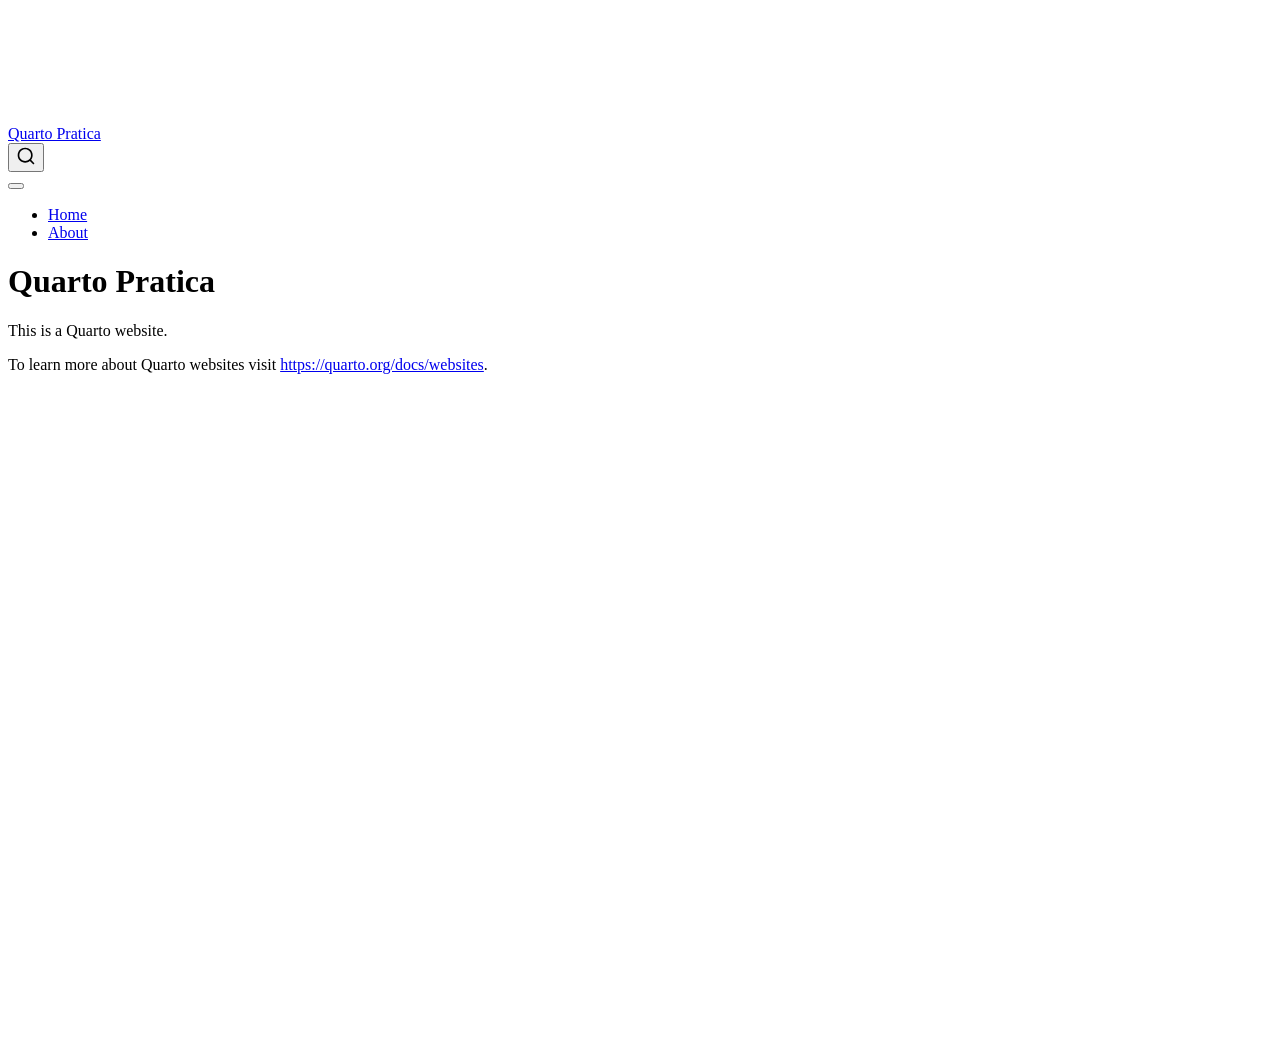
==== index.html @ ecd58fd7 "Built site for gh-pages" ====
<!DOCTYPE html>
<html xmlns="http://www.w3.org/1999/xhtml" lang="en" xml:lang="en"><head>

<meta charset="utf-8">
<meta name="generator" content="quarto-1.9.36">

<meta name="viewport" content="width=device-width, initial-scale=1.0, user-scalable=yes">


<title>Quarto Pratica</title>
<style>
/* Default styles provided by pandoc.
** See https://pandoc.org/MANUAL.html#variables-for-html for config info.
*/
code{white-space: pre-wrap;}
span.smallcaps{font-variant: small-caps;}
div.columns{display: flex; gap: min(4vw, 1.5em);}
div.column{flex: auto; overflow-x: auto;}
div.hanging-indent{margin-left: 1.5em; text-indent: -1.5em;}
ul.task-list{list-style: none;}
ul.task-list li input[type="checkbox"] {
  width: 0.8em;
  margin: 0 0.8em 0.2em -1em; /* quarto-specific, see https://github.com/quarto-dev/quarto-cli/issues/4556 */ 
  vertical-align: middle;
}
</style>


<script src="site_libs/quarto-nav/quarto-nav.js"></script>
<script src="site_libs/quarto-nav/headroom.min.js"></script>
<script src="site_libs/clipboard/clipboard.min.js"></script>
<script src="site_libs/quarto-search/autocomplete.umd.js"></script>
<script src="site_libs/quarto-search/fuse.min.js"></script>
<script src="site_libs/quarto-search/quarto-search.js"></script>
<meta name="quarto:offset" content="./">
<script src="site_libs/quarto-html/quarto.js" type="module"></script>
<script src="site_libs/quarto-html/tabsets/tabsets.js" type="module"></script>
<script src="site_libs/quarto-html/popper.min.js"></script>
<script src="site_libs/quarto-html/tippy.umd.min.js"></script>
<script src="site_libs/quarto-html/anchor.min.js"></script>
<link href="site_libs/quarto-html/tippy.css" rel="stylesheet">
<link href="site_libs/quarto-html/quarto-syntax-highlighting-845c23b38eaddc0f92fda52bfe77a8c8.css" rel="stylesheet" id="quarto-text-highlighting-styles">
<script src="site_libs/bootstrap/bootstrap.min.js"></script>
<link href="site_libs/bootstrap/bootstrap-icons.css" rel="stylesheet">
<link href="site_libs/bootstrap/bootstrap-a0f9fd0d421825b736dc1bbcbcba2219.min.css" rel="stylesheet" append-hash="true" id="quarto-bootstrap" data-mode="light">
<script id="quarto-search-options" type="application/json">{
  "location": "navbar",
  "copy-button": false,
  "collapse-after": 3,
  "panel-placement": "end",
  "type": "overlay",
  "limit": 50,
  "keyboard-shortcut": [
    "f",
    "/",
    "s"
  ],
  "show-item-context": false,
  "language": {
    "search-no-results-text": "No results",
    "search-matching-documents-text": "matching documents",
    "search-copy-link-title": "Copy link to search",
    "search-hide-matches-text": "Hide additional matches",
    "search-more-match-text": "more match in this document",
    "search-more-matches-text": "more matches in this document",
    "search-clear-button-title": "Clear",
    "search-text-placeholder": "",
    "search-detached-cancel-button-title": "Cancel",
    "search-submit-button-title": "Submit",
    "search-label": "Search"
  }
}</script>


<link rel="stylesheet" href="styles.css">
</head>

<body class="nav-fixed quarto-light">

<div id="quarto-search-results"></div>
  <header id="quarto-header" class="headroom fixed-top">
    <nav class="navbar navbar-expand-lg " data-bs-theme="dark">
      <div class="navbar-container container-fluid">
      <div class="navbar-brand-container mx-auto">
    <a class="navbar-brand" href="./index.html">
    <span class="navbar-title">Quarto Pratica</span>
    </a>
  </div>
            <div id="quarto-search" class="" title="Search"></div>
          <button class="navbar-toggler" type="button" data-bs-toggle="collapse" data-bs-target="#navbarCollapse" aria-controls="navbarCollapse" role="menu" aria-expanded="false" aria-label="Toggle navigation" onclick="if (window.quartoToggleHeadroom) { window.quartoToggleHeadroom(); }">
  <span class="navbar-toggler-icon"></span>
</button>
          <div class="collapse navbar-collapse" id="navbarCollapse">
            <ul class="navbar-nav navbar-nav-scroll me-auto">
  <li class="nav-item">
    <a class="nav-link active" href="./index.html" aria-current="page"> 
<span class="menu-text">Home</span></a>
  </li>  
  <li class="nav-item">
    <a class="nav-link" href="./about.html"> 
<span class="menu-text">About</span></a>
  </li>  
</ul>
          </div> <!-- /navcollapse -->
            <div class="quarto-navbar-tools">
</div>
      </div> <!-- /container-fluid -->
    </nav>
</header>
<!-- content -->
<div id="quarto-content" class="quarto-container page-columns page-rows-contents page-layout-article page-navbar">
<!-- sidebar -->
<!-- margin-sidebar -->
    <div id="quarto-margin-sidebar" class="sidebar margin-sidebar zindex-bottom">
        
    </div>
<!-- main -->
<main class="content" id="quarto-document-content">

<header id="title-block-header" class="quarto-title-block default">
<div class="quarto-title">
<h1 class="title">Quarto Pratica</h1>
</div>



<div class="quarto-title-meta">

    
  
    
  </div>
  


</header>


<p>This is a Quarto website.</p>
<p>To learn more about Quarto websites visit <a href="https://quarto.org/docs/websites" class="uri">https://quarto.org/docs/websites</a>.</p>



</main> <!-- /main -->
<script id="quarto-html-after-body" type="application/javascript">
  window.document.addEventListener("DOMContentLoaded", function (event) {
    const icon = "";
    const anchorJS = new window.AnchorJS();
    anchorJS.options = {
      placement: 'right',
      icon: icon
    };
    anchorJS.add('.anchored');
    const isCodeAnnotation = (el) => {
      for (const clz of el.classList) {
        if (clz.startsWith('code-annotation-')) {                     
          return true;
        }
      }
      return false;
    }
    const onCopySuccess = function(e) {
      // button target
      const button = e.trigger;
      // don't keep focus
      button.blur();
      // flash "checked"
      button.classList.add('code-copy-button-checked');
      var currentTitle = button.getAttribute("title");
      button.setAttribute("title", "Copied!");
      let tooltip;
      if (window.bootstrap) {
        button.setAttribute("data-bs-toggle", "tooltip");
        button.setAttribute("data-bs-placement", "left");
        button.setAttribute("data-bs-title", "Copied!");
        tooltip = new bootstrap.Tooltip(button, 
          { trigger: "manual", 
            customClass: "code-copy-button-tooltip",
            offset: [0, -8]});
        tooltip.show();    
      }
      setTimeout(function() {
        if (tooltip) {
          tooltip.hide();
          button.removeAttribute("data-bs-title");
          button.removeAttribute("data-bs-toggle");
          button.removeAttribute("data-bs-placement");
        }
        button.setAttribute("title", currentTitle);
        button.classList.remove('code-copy-button-checked');
      }, 1000);
      // clear code selection
      e.clearSelection();
    }
    const getTextToCopy = function(trigger) {
      const outerScaffold = trigger.parentElement.cloneNode(true);
      const codeEl = outerScaffold.querySelector('code');
      for (const childEl of codeEl.children) {
        if (isCodeAnnotation(childEl)) {
          childEl.remove();
        }
      }
      return codeEl.innerText;
    }
    const clipboard = new window.ClipboardJS('.code-copy-button:not([data-in-quarto-modal])', {
      text: getTextToCopy
    });
    clipboard.on('success', onCopySuccess);
    if (window.document.getElementById('quarto-embedded-source-code-modal')) {
      const clipboardModal = new window.ClipboardJS('.code-copy-button[data-in-quarto-modal]', {
        text: getTextToCopy,
        container: window.document.getElementById('quarto-embedded-source-code-modal')
      });
      clipboardModal.on('success', onCopySuccess);
    }
      var localhostRegex = new RegExp(/^(?:http|https):\/\/localhost\:?[0-9]*\//);
      var mailtoRegex = new RegExp(/^mailto:/);
        var filterRegex = new RegExp("https:\/\/sabioresearch\.github\.io\/quarto-practice\/");
      var isInternal = (href) => {
          return filterRegex.test(href) || localhostRegex.test(href) || mailtoRegex.test(href);
      }
      // Inspect non-navigation links and adorn them if external
     var links = window.document.querySelectorAll('a[href]:not(.nav-link):not(.navbar-brand):not(.toc-action):not(.sidebar-link):not(.sidebar-item-toggle):not(.pagination-link):not(.no-external):not([aria-hidden]):not(.dropdown-item):not(.quarto-navigation-tool):not(.about-link)');
      for (var i=0; i<links.length; i++) {
        const link = links[i];
        if (!isInternal(link.href)) {
          // undo the damage that might have been done by quarto-nav.js in the case of
          // links that we want to consider external
          if (link.dataset.originalHref !== undefined) {
            link.href = link.dataset.originalHref;
          }
        }
      }
    function tippyHover(el, contentFn, onTriggerFn, onUntriggerFn) {
      const config = {
        allowHTML: true,
        maxWidth: 500,
        delay: 100,
        arrow: false,
        appendTo: function(el) {
            return el.parentElement;
        },
        interactive: true,
        interactiveBorder: 10,
        theme: 'quarto',
        placement: 'bottom-start',
      };
      if (contentFn) {
        config.content = contentFn;
      }
      if (onTriggerFn) {
        config.onTrigger = onTriggerFn;
      }
      if (onUntriggerFn) {
        config.onUntrigger = onUntriggerFn;
      }
      window.tippy(el, config); 
    }
    const noterefs = window.document.querySelectorAll('a[role="doc-noteref"]');
    for (var i=0; i<noterefs.length; i++) {
      const ref = noterefs[i];
      tippyHover(ref, function() {
        // use id or data attribute instead here
        let href = ref.getAttribute('data-footnote-href') || ref.getAttribute('href');
        try { href = new URL(href).hash; } catch {}
        const id = href.replace(/^#\/?/, "");
        const note = window.document.getElementById(id);
        if (note) {
          return note.innerHTML;
        } else {
          return "";
        }
      });
    }
    const xrefs = window.document.querySelectorAll('a.quarto-xref');
    const processXRef = (id, note) => {
      // Strip column container classes
      const stripColumnClz = (el) => {
        el.classList.remove("page-full", "page-columns");
        if (el.children) {
          for (const child of el.children) {
            stripColumnClz(child);
          }
        }
      }
      stripColumnClz(note)
      if (id === null || id.startsWith('sec-')) {
        // Special case sections, only their first couple elements
        const container = document.createElement("div");
        if (note.children && note.children.length > 2) {
          container.appendChild(note.children[0].cloneNode(true));
          for (let i = 1; i < note.children.length; i++) {
            const child = note.children[i];
            if (child.tagName === "P" && child.innerText === "") {
              continue;
            } else {
              container.appendChild(child.cloneNode(true));
              break;
            }
          }
          if (window.Quarto?.typesetMath) {
            window.Quarto.typesetMath(container);
          }
          return container.innerHTML
        } else {
          if (window.Quarto?.typesetMath) {
            window.Quarto.typesetMath(note);
          }
          return note.innerHTML;
        }
      } else {
        // Remove any anchor links if they are present
        const anchorLink = note.querySelector('a.anchorjs-link');
        if (anchorLink) {
          anchorLink.remove();
        }
        if (window.Quarto?.typesetMath) {
          window.Quarto.typesetMath(note);
        }
        if (note.classList.contains("callout")) {
          return note.outerHTML;
        } else {
          return note.innerHTML;
        }
      }
    }
    for (var i=0; i<xrefs.length; i++) {
      const xref = xrefs[i];
      tippyHover(xref, undefined, function(instance) {
        instance.disable();
        let url = xref.getAttribute('href');
        let hash = undefined; 
        if (url.startsWith('#')) {
          hash = url;
        } else {
          try { hash = new URL(url).hash; } catch {}
        }
        if (hash) {
          const id = hash.replace(/^#\/?/, "");
          const note = window.document.getElementById(id);
          if (note !== null) {
            try {
              const html = processXRef(id, note.cloneNode(true));
              instance.setContent(html);
            } finally {
              instance.enable();
              instance.show();
            }
          } else {
            // See if we can fetch this
            fetch(url.split('#')[0])
            .then(res => res.text())
            .then(html => {
              const parser = new DOMParser();
              const htmlDoc = parser.parseFromString(html, "text/html");
              const note = htmlDoc.getElementById(id);
              if (note !== null) {
                const html = processXRef(id, note);
                instance.setContent(html);
              } 
            }).finally(() => {
              instance.enable();
              instance.show();
            });
          }
        } else {
          // See if we can fetch a full url (with no hash to target)
          // This is a special case and we should probably do some content thinning / targeting
          fetch(url)
          .then(res => res.text())
          .then(html => {
            const parser = new DOMParser();
            const htmlDoc = parser.parseFromString(html, "text/html");
            const note = htmlDoc.querySelector('main.content');
            if (note !== null) {
              // This should only happen for chapter cross references
              // (since there is no id in the URL)
              // remove the first header
              if (note.children.length > 0 && note.children[0].tagName === "HEADER") {
                note.children[0].remove();
              }
              const html = processXRef(null, note);
              instance.setContent(html);
            } 
          }).finally(() => {
            instance.enable();
            instance.show();
          });
        }
      }, function(instance) {
      });
    }
        let selectedAnnoteEl;
        const selectorForAnnotation = ( cell, annotation) => {
          let cellAttr = 'data-code-cell="' + cell + '"';
          let lineAttr = 'data-code-annotation="' +  annotation + '"';
          const selector = 'span[' + cellAttr + '][' + lineAttr + ']';
          return selector;
        }
        const selectCodeLines = (annoteEl) => {
          const doc = window.document;
          const targetCell = annoteEl.getAttribute("data-target-cell");
          const targetAnnotation = annoteEl.getAttribute("data-target-annotation");
          const annoteSpan = window.document.querySelector(selectorForAnnotation(targetCell, targetAnnotation));
          const lines = annoteSpan.getAttribute("data-code-lines").split(",");
          const lineIds = lines.map((line) => {
            return targetCell + "-" + line;
          })
          let top = null;
          let height = null;
          let parent = null;
          if (lineIds.length > 0) {
              //compute the position of the single el (top and bottom and make a div)
              const el = window.document.getElementById(lineIds[0]);
              top = el.offsetTop;
              height = el.offsetHeight;
              parent = el.parentElement.parentElement;
            if (lineIds.length > 1) {
              const lastEl = window.document.getElementById(lineIds[lineIds.length - 1]);
              const bottom = lastEl.offsetTop + lastEl.offsetHeight;
              height = bottom - top;
            }
            if (top !== null && height !== null && parent !== null) {
              // cook up a div (if necessary) and position it 
              let div = window.document.getElementById("code-annotation-line-highlight");
              if (div === null) {
                div = window.document.createElement("div");
                div.setAttribute("id", "code-annotation-line-highlight");
                div.style.position = 'absolute';
                parent.appendChild(div);
              }
              div.style.top = top - 2 + "px";
              div.style.height = height + 4 + "px";
              div.style.left = 0;
              let gutterDiv = window.document.getElementById("code-annotation-line-highlight-gutter");
              if (gutterDiv === null) {
                gutterDiv = window.document.createElement("div");
                gutterDiv.setAttribute("id", "code-annotation-line-highlight-gutter");
                gutterDiv.style.position = 'absolute';
                const codeCell = window.document.getElementById(targetCell);
                const gutter = codeCell.querySelector('.code-annotation-gutter');
                gutter.appendChild(gutterDiv);
              }
              gutterDiv.style.top = top - 2 + "px";
              gutterDiv.style.height = height + 4 + "px";
            }
            selectedAnnoteEl = annoteEl;
          }
        };
        const unselectCodeLines = () => {
          const elementsIds = ["code-annotation-line-highlight", "code-annotation-line-highlight-gutter"];
          elementsIds.forEach((elId) => {
            const div = window.document.getElementById(elId);
            if (div) {
              div.remove();
            }
          });
          selectedAnnoteEl = undefined;
        };
          // Handle positioning of the toggle
      window.addEventListener(
        "resize",
        throttle(() => {
          elRect = undefined;
          if (selectedAnnoteEl) {
            selectCodeLines(selectedAnnoteEl);
          }
        }, 10)
      );
      function throttle(fn, ms) {
      let throttle = false;
      let timer;
        return (...args) => {
          if(!throttle) { // first call gets through
              fn.apply(this, args);
              throttle = true;
          } else { // all the others get throttled
              if(timer) clearTimeout(timer); // cancel #2
              timer = setTimeout(() => {
                fn.apply(this, args);
                timer = throttle = false;
              }, ms);
          }
        };
      }
        // Attach click handler to the DT
        const annoteDls = window.document.querySelectorAll('dt[data-target-cell]');
        for (const annoteDlNode of annoteDls) {
          annoteDlNode.addEventListener('click', (event) => {
            const clickedEl = event.target;
            if (clickedEl !== selectedAnnoteEl) {
              unselectCodeLines();
              const activeEl = window.document.querySelector('dt[data-target-cell].code-annotation-active');
              if (activeEl) {
                activeEl.classList.remove('code-annotation-active');
              }
              selectCodeLines(clickedEl);
              clickedEl.classList.add('code-annotation-active');
            } else {
              // Unselect the line
              unselectCodeLines();
              clickedEl.classList.remove('code-annotation-active');
            }
          });
        }
    const findCites = (el) => {
      const parentEl = el.parentElement;
      if (parentEl) {
        const cites = parentEl.dataset.cites;
        if (cites) {
          return {
            el,
            cites: cites.split(' ')
          };
        } else {
          return findCites(el.parentElement)
        }
      } else {
        return undefined;
      }
    };
    var bibliorefs = window.document.querySelectorAll('a[role="doc-biblioref"]');
    for (var i=0; i<bibliorefs.length; i++) {
      const ref = bibliorefs[i];
      const citeInfo = findCites(ref);
      if (citeInfo) {
        tippyHover(citeInfo.el, function() {
          var popup = window.document.createElement('div');
          citeInfo.cites.forEach(function(cite) {
            var citeDiv = window.document.createElement('div');
            citeDiv.classList.add('hanging-indent');
            citeDiv.classList.add('csl-entry');
            var biblioDiv = window.document.getElementById('ref-' + cite);
            if (biblioDiv) {
              citeDiv.innerHTML = biblioDiv.innerHTML;
            }
            popup.appendChild(citeDiv);
          });
          return popup.innerHTML;
        });
      }
    }
  });
  </script>
</div> <!-- /content -->




</body></html>
---- site_libs/quarto-html/tippy.css ----
.tippy-box[data-animation=fade][data-state=hidden]{opacity:0}[data-tippy-root]{max-width:calc(100vw - 10px)}.tippy-box{position:relative;background-color:#333;color:#fff;border-radius:4px;font-size:14px;line-height:1.4;white-space:normal;outline:0;transition-property:transform,visibility,opacity}.tippy-box[data-placement^=top]>.tippy-arrow{bottom:0}.tippy-box[data-placement^=top]>.tippy-arrow:before{bottom:-7px;left:0;border-width:8px 8px 0;border-top-color:initial;transform-origin:center top}.tippy-box[data-placement^=bottom]>.tippy-arrow{top:0}.tippy-box[data-placement^=bottom]>.tippy-arrow:before{top:-7px;left:0;border-width:0 8px 8px;border-bottom-color:initial;transform-origin:center bottom}.tippy-box[data-placement^=left]>.tippy-arrow{right:0}.tippy-box[data-placement^=left]>.tippy-arrow:before{border-width:8px 0 8px 8px;border-left-color:initial;right:-7px;transform-origin:center left}.tippy-box[data-placement^=right]>.tippy-arrow{left:0}.tippy-box[data-placement^=right]>.tippy-arrow:before{left:-7px;border-width:8px 8px 8px 0;border-right-color:initial;transform-origin:center right}.tippy-box[data-inertia][data-state=visible]{transition-timing-function:cubic-bezier(.54,1.5,.38,1.11)}.tippy-arrow{width:16px;height:16px;color:#333}.tippy-arrow:before{content:"";position:absolute;border-color:transparent;border-style:solid}.tippy-content{position:relative;padding:5px 9px;z-index:1}
---- styles.css ----
/* css styles */
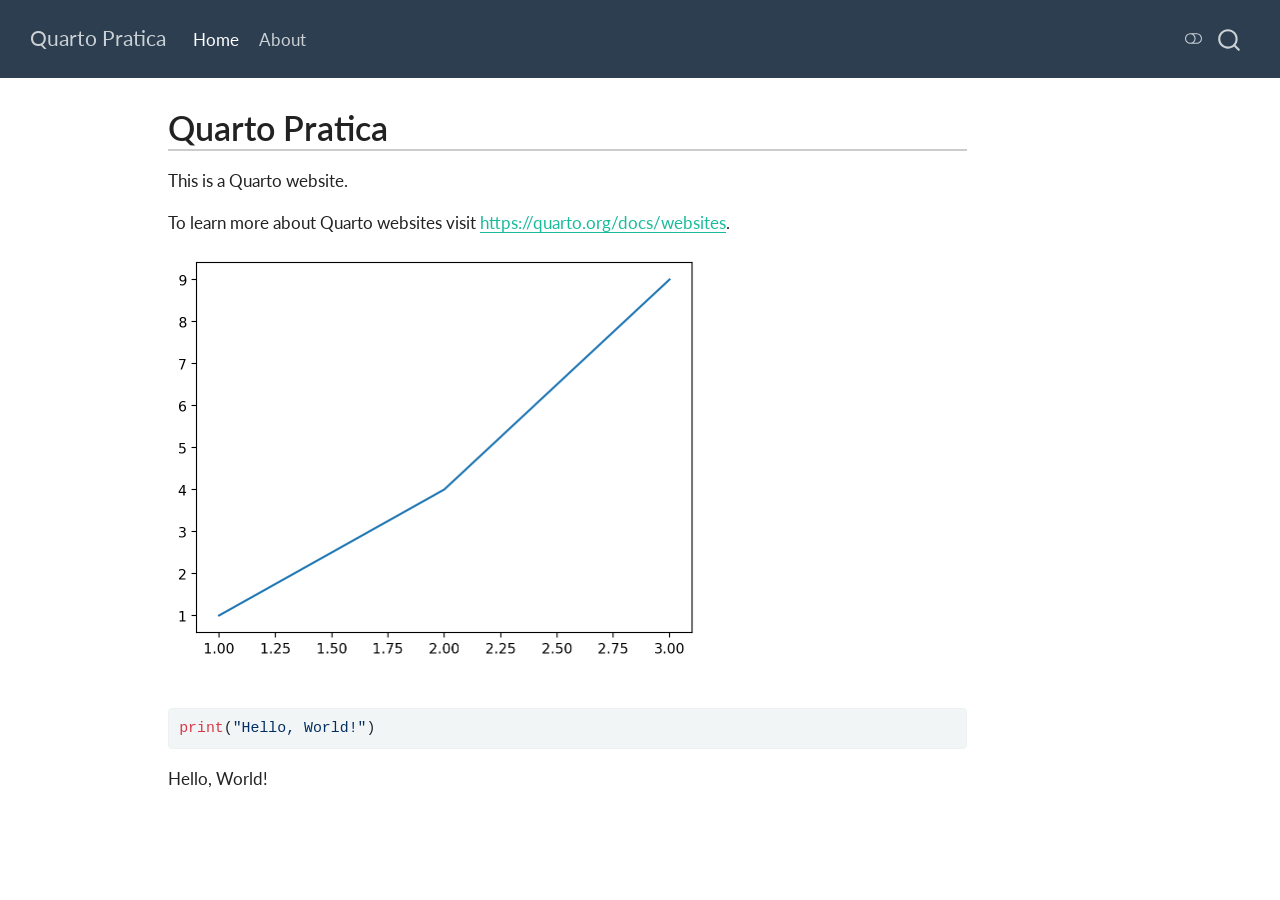
==== commit bc2c4710: "Built site for gh-pages" ====
--- a/index.html
+++ b/index.html
@@ -23,6 +23,41 @@
   margin: 0 0.8em 0.2em -1em; /* quarto-specific, see https://github.com/quarto-dev/quarto-cli/issues/4556 */ 
   vertical-align: middle;
 }
+/* CSS for syntax highlighting */
+html { -webkit-text-size-adjust: 100%; }
+pre > code.sourceCode { white-space: pre; position: relative; }
+pre > code.sourceCode > span { display: inline-block; line-height: 1.25; }
+pre > code.sourceCode > span:empty { height: 1.2em; }
+.sourceCode { overflow: visible; }
+code.sourceCode > span { color: inherit; text-decoration: inherit; }
+div.sourceCode { margin: 1em 0; }
+pre.sourceCode { margin: 0; }
+@media screen {
+div.sourceCode { overflow: auto; }
+}
+@media print {
+pre > code.sourceCode { white-space: pre-wrap; }
+pre > code.sourceCode > span { text-indent: -5em; padding-left: 5em; }
+}
+pre.numberSource code
+  { counter-reset: source-line 0; }
+pre.numberSource code > span
+  { position: relative; left: -4em; counter-increment: source-line; }
+pre.numberSource code > span > a:first-child::before
+  { content: counter(source-line);
+    position: relative; left: -1em; text-align: right; vertical-align: baseline;
+    border: none; display: inline-block;
+    -webkit-touch-callout: none; -webkit-user-select: none;
+    -khtml-user-select: none; -moz-user-select: none;
+    -ms-user-select: none; user-select: none;
+    padding: 0 4px; width: 4em;
+  }
+pre.numberSource { margin-left: 3em;  padding-left: 4px; }
+div.sourceCode
+  {   }
+@media screen {
+pre > code.sourceCode > span > a:first-child::before { text-decoration: underline; }
+}
 </style>
 
 
@@ -39,10 +74,14 @@
 <script src="site_libs/quarto-html/tippy.umd.min.js"></script>
 <script src="site_libs/quarto-html/anchor.min.js"></script>
 <link href="site_libs/quarto-html/tippy.css" rel="stylesheet">
-<link href="site_libs/quarto-html/quarto-syntax-highlighting-845c23b38eaddc0f92fda52bfe77a8c8.css" rel="stylesheet" id="quarto-text-highlighting-styles">
+<link href="site_libs/quarto-html/quarto-syntax-highlighting-a06763021a52c43c40a351ac8b799b8f.css" rel="stylesheet" class="quarto-color-scheme" id="quarto-text-highlighting-styles">
+<link href="site_libs/quarto-html/quarto-syntax-highlighting-dark-dbc92dda8186f57fa2e333fbb71d6a9d.css" rel="stylesheet" class="quarto-color-scheme quarto-color-alternate" id="quarto-text-highlighting-styles">
+<link href="site_libs/quarto-html/quarto-syntax-highlighting-a06763021a52c43c40a351ac8b799b8f.css" rel="stylesheet" class="quarto-color-scheme-extra" id="quarto-text-highlighting-styles">
 <script src="site_libs/bootstrap/bootstrap.min.js"></script>
 <link href="site_libs/bootstrap/bootstrap-icons.css" rel="stylesheet">
-<link href="site_libs/bootstrap/bootstrap-a0f9fd0d421825b736dc1bbcbcba2219.min.css" rel="stylesheet" append-hash="true" id="quarto-bootstrap" data-mode="light">
+<link href="site_libs/bootstrap/bootstrap-96e6413c6f380eb4ddf37fa1148b1d9d.min.css" rel="stylesheet" append-hash="true" class="quarto-color-scheme" id="quarto-bootstrap" data-mode="light">
+<link href="site_libs/bootstrap/bootstrap-dark-70538f99f09fa73841cba4787c4ebc17.min.css" rel="stylesheet" append-hash="true" class="quarto-color-scheme quarto-color-alternate" id="quarto-bootstrap" data-mode="dark">
+<link href="site_libs/bootstrap/bootstrap-96e6413c6f380eb4ddf37fa1148b1d9d.min.css" rel="stylesheet" append-hash="true" class="quarto-color-scheme-extra" id="quarto-bootstrap" data-mode="light">
 <script id="quarto-search-options" type="application/json">{
   "location": "navbar",
   "copy-button": false,
@@ -75,7 +114,169 @@
 <link rel="stylesheet" href="styles.css">
 </head>
 
-<body class="nav-fixed quarto-light">
+<body class="nav-fixed quarto-light"><script id="quarto-html-before-body" type="application/javascript">
+    const toggleBodyColorMode = (bsSheetEl) => {
+      const mode = bsSheetEl.getAttribute("data-mode");
+      const bodyEl = window.document.querySelector("body");
+      if (mode === "dark") {
+        bodyEl.classList.add("quarto-dark");
+        bodyEl.classList.remove("quarto-light");
+      } else {
+        bodyEl.classList.add("quarto-light");
+        bodyEl.classList.remove("quarto-dark");
+      }
+    }
+    const toggleBodyColorPrimary = () => {
+      const bsSheetEl = window.document.querySelector("link#quarto-bootstrap:not([rel=disabled-stylesheet])");
+      if (bsSheetEl) {
+        toggleBodyColorMode(bsSheetEl);
+      }
+    }
+    const setColorSchemeToggle = (alternate) => {
+      const toggles = window.document.querySelectorAll('.quarto-color-scheme-toggle');
+      for (let i=0; i < toggles.length; i++) {
+        const toggle = toggles[i];
+        if (toggle) {
+          if (alternate) {
+            toggle.classList.add("alternate");
+          } else {
+            toggle.classList.remove("alternate");
+          }
+        }
+      }
+    };
+    const toggleColorMode = (alternate) => {
+      // Switch the stylesheets
+      const primaryStylesheets = window.document.querySelectorAll('link.quarto-color-scheme:not(.quarto-color-alternate)');
+      const alternateStylesheets = window.document.querySelectorAll('link.quarto-color-scheme.quarto-color-alternate');
+      manageTransitions('#quarto-margin-sidebar .nav-link', false);
+      if (alternate) {
+        // note: dark is layered on light, we don't disable primary!
+        enableStylesheet(alternateStylesheets);
+        for (const sheetNode of alternateStylesheets) {
+          if (sheetNode.id === "quarto-bootstrap") {
+            toggleBodyColorMode(sheetNode);
+          }
+        }
+      } else {
+        disableStylesheet(alternateStylesheets);
+        enableStylesheet(primaryStylesheets)
+        toggleBodyColorPrimary();
+      }
+      manageTransitions('#quarto-margin-sidebar .nav-link', true);
+      // Switch the toggles
+      setColorSchemeToggle(alternate)
+      // Hack to workaround the fact that safari doesn't
+      // properly recolor the scrollbar when toggling (#1455)
+      if (navigator.userAgent.indexOf('Safari') > 0 && navigator.userAgent.indexOf('Chrome') == -1) {
+        manageTransitions("body", false);
+        window.scrollTo(0, 1);
+        setTimeout(() => {
+          window.scrollTo(0, 0);
+          manageTransitions("body", true);
+        }, 40);
+      }
+    }
+    const disableStylesheet = (stylesheets) => {
+      for (let i=0; i < stylesheets.length; i++) {
+        const stylesheet = stylesheets[i];
+        stylesheet.rel = 'disabled-stylesheet';
+      }
+    }
+    const enableStylesheet = (stylesheets) => {
+      for (let i=0; i < stylesheets.length; i++) {
+        const stylesheet = stylesheets[i];
+        if(stylesheet.rel !== 'stylesheet') { // for Chrome, which will still FOUC without this check
+          stylesheet.rel = 'stylesheet';
+        }
+      }
+    }
+    const manageTransitions = (selector, allowTransitions) => {
+      const els = window.document.querySelectorAll(selector);
+      for (let i=0; i < els.length; i++) {
+        const el = els[i];
+        if (allowTransitions) {
+          el.classList.remove('notransition');
+        } else {
+          el.classList.add('notransition');
+        }
+      }
+    }
+    const isFileUrl = () => {
+      return window.location.protocol === 'file:';
+    }
+    const hasAlternateSentinel = () => {
+      let styleSentinel = getColorSchemeSentinel();
+      if (styleSentinel !== null) {
+        return styleSentinel === "alternate";
+      } else {
+        return false;
+      }
+    }
+    const setStyleSentinel = (alternate) => {
+      const value = alternate ? "alternate" : "default";
+      if (!isFileUrl()) {
+        window.localStorage.setItem("quarto-color-scheme", value);
+      } else {
+        localAlternateSentinel = value;
+      }
+    }
+    const getColorSchemeSentinel = () => {
+      if (!isFileUrl()) {
+        const storageValue = window.localStorage.getItem("quarto-color-scheme");
+        return storageValue != null ? storageValue : localAlternateSentinel;
+      } else {
+        return localAlternateSentinel;
+      }
+    }
+    const toggleGiscusIfUsed = (isAlternate, darkModeDefault) => {
+      const baseTheme = document.querySelector('#giscus-base-theme')?.value ?? 'light';
+      const alternateTheme = document.querySelector('#giscus-alt-theme')?.value ?? 'dark';
+      let newTheme = '';
+      if(authorPrefersDark) {
+        newTheme = isAlternate ? baseTheme : alternateTheme;
+      } else {
+        newTheme = isAlternate ? alternateTheme : baseTheme;
+      }
+      const changeGiscusTheme = () => {
+        // From: https://github.com/giscus/giscus/issues/336
+        const sendMessage = (message) => {
+          const iframe = document.querySelector('iframe.giscus-frame');
+          if (!iframe) return;
+          iframe.contentWindow.postMessage({ giscus: message }, 'https://giscus.app');
+        }
+        sendMessage({
+          setConfig: {
+            theme: newTheme
+          }
+        });
+      }
+      const isGiscussLoaded = window.document.querySelector('iframe.giscus-frame') !== null;
+      if (isGiscussLoaded) {
+        changeGiscusTheme();
+      }
+    };
+    const authorPrefersDark = false;
+    const darkModeDefault = authorPrefersDark;
+      document.querySelector('link#quarto-text-highlighting-styles.quarto-color-scheme-extra').rel = 'disabled-stylesheet';
+      document.querySelector('link#quarto-bootstrap.quarto-color-scheme-extra').rel = 'disabled-stylesheet';
+    let localAlternateSentinel = darkModeDefault ? 'alternate' : 'default';
+    // Dark / light mode switch
+    window.quartoToggleColorScheme = () => {
+      // Read the current dark / light value
+      let toAlternate = !hasAlternateSentinel();
+      toggleColorMode(toAlternate);
+      setStyleSentinel(toAlternate);
+      toggleGiscusIfUsed(toAlternate, darkModeDefault);
+      window.dispatchEvent(new Event('resize'));
+    };
+    // Switch to dark mode if need be
+    if (hasAlternateSentinel()) {
+      toggleColorMode(true);
+    } else {
+      toggleColorMode(false);
+    }
+  </script>
 
 <div id="quarto-search-results"></div>
   <header id="quarto-header" class="headroom fixed-top">
@@ -103,6 +304,7 @@
 </ul>
           </div> <!-- /navcollapse -->
             <div class="quarto-navbar-tools">
+  <a href="" class="quarto-color-scheme-toggle quarto-navigation-tool  px-1" onclick="window.quartoToggleColorScheme(); return false;" title="Toggle dark mode"><i class="bi"></i></a>
 </div>
       </div> <!-- /container-fluid -->
     </nav>
@@ -117,6 +319,7 @@
 <!-- main -->
 <main class="content" id="quarto-document-content">
 
+
 <header id="title-block-header" class="quarto-title-block default">
 <div class="quarto-title">
 <h1 class="title">Quarto Pratica</h1>
@@ -138,12 +341,53 @@
 
 <p>This is a Quarto website.</p>
 <p>To learn more about Quarto websites visit <a href="https://quarto.org/docs/websites" class="uri">https://quarto.org/docs/websites</a>.</p>
+<div class="light-plot">
+<div id="c2c00a1c" class="cell" data-execution_count="2">
+<div class="cell-output cell-output-display">
+<div>
+<figure class="figure">
+<p><img src="index_files/figure-html/cell-3-output-1.png" width="534" height="413" class="figure-img"></p>
+</figure>
+</div>
+</div>
+</div>
+</div>
+<div class="dark-plot">
+<div id="444dd2dd" class="cell" data-execution_count="3">
+<div class="cell-output cell-output-display">
+<div>
+<figure class="figure">
+<p><img src="index_files/figure-html/cell-4-output-1.png" width="534" height="413" class="figure-img"></p>
+</figure>
+</div>
+</div>
+</div>
+</div>
+<div id="6d555bed" class="cell" data-execution_count="4">
+<div class="code-copy-outer-scaffold"><div class="sourceCode cell-code" id="cb1"><pre class="sourceCode python code-with-copy"><code class="sourceCode python"><span id="cb1-1"><a href="#cb1-1" aria-hidden="true" tabindex="-1"></a><span class="bu">print</span>(<span class="st">"Hello, World!"</span>)</span></code></pre></div><button title="Copy to Clipboard" class="code-copy-button"><i class="bi"></i></button></div>
+</div>
+<div class="cell-output">
+<p>Hello, World!</p>
+</div>
 
 
 
 </main> <!-- /main -->
 <script id="quarto-html-after-body" type="application/javascript">
   window.document.addEventListener("DOMContentLoaded", function (event) {
+    // Ensure there is a toggle, if there isn't float one in the top right
+    if (window.document.querySelector('.quarto-color-scheme-toggle') === null) {
+      const a = window.document.createElement('a');
+      a.classList.add('top-right');
+      a.classList.add('quarto-color-scheme-toggle');
+      a.href = "";
+      a.onclick = function() { try { window.quartoToggleColorScheme(); } catch {} return false; };
+      const i = window.document.createElement("i");
+      i.classList.add('bi');
+      a.appendChild(i);
+      window.document.body.appendChild(a);
+    }
+    setColorSchemeToggle(hasAlternateSentinel())
     const icon = "";
     const anchorJS = new window.AnchorJS();
     anchorJS.options = {
--- a/site_libs/quarto-html/quarto-syntax-highlighting-a06763021a52c43c40a351ac8b799b8f.css
+++ b/site_libs/quarto-html/quarto-syntax-highlighting-a06763021a52c43c40a351ac8b799b8f.css
@@ -0,0 +1,210 @@
+/* quarto syntax highlight colors */
+:root {
+  --quarto-hl-al-color: #ff5555;
+  --quarto-hl-an-color: #6a737d;
+  --quarto-hl-at-color: #d73a49;
+  --quarto-hl-bn-color: #005cc5;
+  --quarto-hl-bu-color: #d73a49;
+  --quarto-hl-ch-color: #032f62;
+  --quarto-hl-co-color: #6a737d;
+  --quarto-hl-cv-color: #6a737d;
+  --quarto-hl-cn-color: #005cc5;
+  --quarto-hl-cf-color: #d73a49;
+  --quarto-hl-dt-color: #d73a49;
+  --quarto-hl-dv-color: #005cc5;
+  --quarto-hl-do-color: #6a737d;
+  --quarto-hl-er-color: #ff5555;
+  --quarto-hl-ex-color: #d73a49;
+  --quarto-hl-fl-color: #005cc5;
+  --quarto-hl-fu-color: #6f42c1;
+  --quarto-hl-im-color: #032f62;
+  --quarto-hl-in-color: #6a737d;
+  --quarto-hl-kw-color: #d73a49;
+  --quarto-hl-op-color: #24292e;
+  --quarto-hl-pp-color: #d73a49;
+  --quarto-hl-re-color: #6a737d;
+  --quarto-hl-sc-color: #005cc5;
+  --quarto-hl-ss-color: #032f62;
+  --quarto-hl-st-color: #032f62;
+  --quarto-hl-va-color: #e36209;
+  --quarto-hl-vs-color: #032f62;
+  --quarto-hl-wa-color: #ff5555;
+}
+
+/* other quarto variables */
+:root {
+  --quarto-font-monospace: SFMono-Regular, Menlo, Monaco, Consolas, "Liberation Mono", "Courier New", monospace;
+}
+
+/* syntax highlight based on Pandoc's rules */
+pre > code.sourceCode > span {
+  color: #24292e;
+}
+
+code.sourceCode > span {
+  color: #24292e;
+}
+
+div.sourceCode,
+div.sourceCode pre.sourceCode {
+  color: #24292e;
+}
+
+/* Normal */
+code span {
+  color: #24292e;
+}
+
+/* Alert */
+code span.al {
+  font-weight: bold;
+  color: #ff5555;
+}
+
+/* Annotation */
+code span.an {
+  color: #6a737d;
+}
+
+/* Attribute */
+code span.at {
+  color: #d73a49;
+}
+
+/* BaseN */
+code span.bn {
+  color: #005cc5;
+}
+
+/* BuiltIn */
+code span.bu {
+  color: #d73a49;
+}
+
+/* ControlFlow */
+code span.cf {
+  color: #d73a49;
+}
+
+/* Char */
+code span.ch {
+  color: #032f62;
+}
+
+/* Constant */
+code span.cn {
+  color: #005cc5;
+}
+
+/* Comment */
+code span.co {
+  color: #6a737d;
+}
+
+/* CommentVar */
+code span.cv {
+  color: #6a737d;
+}
+
+/* Documentation */
+code span.do {
+  color: #6a737d;
+}
+
+/* DataType */
+code span.dt {
+  color: #d73a49;
+}
+
+/* DecVal */
+code span.dv {
+  color: #005cc5;
+}
+
+/* Error */
+code span.er {
+  color: #ff5555;
+  text-decoration: underline;
+}
+
+/* Extension */
+code span.ex {
+  font-weight: bold;
+  color: #d73a49;
+}
+
+/* Float */
+code span.fl {
+  color: #005cc5;
+}
+
+/* Function */
+code span.fu {
+  color: #6f42c1;
+}
+
+/* Import */
+code span.im {
+  color: #032f62;
+}
+
+/* Information */
+code span.in {
+  color: #6a737d;
+}
+
+/* Keyword */
+code span.kw {
+  color: #d73a49;
+}
+
+/* Operator */
+code span.op {
+  color: #24292e;
+}
+
+/* Preprocessor */
+code span.pp {
+  color: #d73a49;
+}
+
+/* RegionMarker */
+code span.re {
+  color: #6a737d;
+}
+
+/* SpecialChar */
+code span.sc {
+  color: #005cc5;
+}
+
+/* SpecialString */
+code span.ss {
+  color: #032f62;
+}
+
+/* String */
+code span.st {
+  color: #032f62;
+}
+
+/* Variable */
+code span.va {
+  color: #e36209;
+}
+
+/* VerbatimString */
+code span.vs {
+  color: #032f62;
+}
+
+/* Warning */
+code span.wa {
+  color: #ff5555;
+}
+
+.prevent-inlining {
+  content: "</";
+}
+
+/*# sourceMappingURL=46e398abf449b319388f84d8d856e60b.css.map */
--- a/site_libs/quarto-html/quarto-syntax-highlighting-dark-dbc92dda8186f57fa2e333fbb71d6a9d.css
+++ b/site_libs/quarto-html/quarto-syntax-highlighting-dark-dbc92dda8186f57fa2e333fbb71d6a9d.css
@@ -0,0 +1,210 @@
+/* quarto syntax highlight colors */
+:root {
+  --quarto-hl-al-color: #ff5555;
+  --quarto-hl-an-color: #6a737d;
+  --quarto-hl-at-color: #f97583;
+  --quarto-hl-bn-color: #79b8ff;
+  --quarto-hl-bu-color: #f97583;
+  --quarto-hl-ch-color: #9ecbff;
+  --quarto-hl-co-color: #6a737d;
+  --quarto-hl-cv-color: #6a737d;
+  --quarto-hl-cn-color: #79b8ff;
+  --quarto-hl-cf-color: #f97583;
+  --quarto-hl-dt-color: #f97583;
+  --quarto-hl-dv-color: #79b8ff;
+  --quarto-hl-do-color: #6a737d;
+  --quarto-hl-er-color: #ff5555;
+  --quarto-hl-ex-color: #f97583;
+  --quarto-hl-fl-color: #79b8ff;
+  --quarto-hl-fu-color: #b392f0;
+  --quarto-hl-im-color: #9ecbff;
+  --quarto-hl-in-color: #6a737d;
+  --quarto-hl-kw-color: #f97583;
+  --quarto-hl-op-color: #e1e4e8;
+  --quarto-hl-pp-color: #f97583;
+  --quarto-hl-re-color: #6a737d;
+  --quarto-hl-sc-color: #79b8ff;
+  --quarto-hl-ss-color: #9ecbff;
+  --quarto-hl-st-color: #9ecbff;
+  --quarto-hl-va-color: #ffab70;
+  --quarto-hl-vs-color: #9ecbff;
+  --quarto-hl-wa-color: #ff5555;
+}
+
+/* other quarto variables */
+:root {
+  --quarto-font-monospace: SFMono-Regular, Menlo, Monaco, Consolas, "Liberation Mono", "Courier New", monospace;
+}
+
+/* syntax highlight based on Pandoc's rules */
+pre > code.sourceCode > span {
+  color: #e1e4e8;
+}
+
+code.sourceCode > span {
+  color: #e1e4e8;
+}
+
+div.sourceCode,
+div.sourceCode pre.sourceCode {
+  color: #e1e4e8;
+}
+
+/* Normal */
+code span {
+  color: #e1e4e8;
+}
+
+/* Alert */
+code span.al {
+  font-weight: bold;
+  color: #ff5555;
+}
+
+/* Annotation */
+code span.an {
+  color: #6a737d;
+}
+
+/* Attribute */
+code span.at {
+  color: #f97583;
+}
+
+/* BaseN */
+code span.bn {
+  color: #79b8ff;
+}
+
+/* BuiltIn */
+code span.bu {
+  color: #f97583;
+}
+
+/* ControlFlow */
+code span.cf {
+  color: #f97583;
+}
+
+/* Char */
+code span.ch {
+  color: #9ecbff;
+}
+
+/* Constant */
+code span.cn {
+  color: #79b8ff;
+}
+
+/* Comment */
+code span.co {
+  color: #6a737d;
+}
+
+/* CommentVar */
+code span.cv {
+  color: #6a737d;
+}
+
+/* Documentation */
+code span.do {
+  color: #6a737d;
+}
+
+/* DataType */
+code span.dt {
+  color: #f97583;
+}
+
+/* DecVal */
+code span.dv {
+  color: #79b8ff;
+}
+
+/* Error */
+code span.er {
+  color: #ff5555;
+  text-decoration: underline;
+}
+
+/* Extension */
+code span.ex {
+  font-weight: bold;
+  color: #f97583;
+}
+
+/* Float */
+code span.fl {
+  color: #79b8ff;
+}
+
+/* Function */
+code span.fu {
+  color: #b392f0;
+}
+
+/* Import */
+code span.im {
+  color: #9ecbff;
+}
+
+/* Information */
+code span.in {
+  color: #6a737d;
+}
+
+/* Keyword */
+code span.kw {
+  color: #f97583;
+}
+
+/* Operator */
+code span.op {
+  color: #e1e4e8;
+}
+
+/* Preprocessor */
+code span.pp {
+  color: #f97583;
+}
+
+/* RegionMarker */
+code span.re {
+  color: #6a737d;
+}
+
+/* SpecialChar */
+code span.sc {
+  color: #79b8ff;
+}
+
+/* SpecialString */
+code span.ss {
+  color: #9ecbff;
+}
+
+/* String */
+code span.st {
+  color: #9ecbff;
+}
+
+/* Variable */
+code span.va {
+  color: #ffab70;
+}
+
+/* VerbatimString */
+code span.vs {
+  color: #9ecbff;
+}
+
+/* Warning */
+code span.wa {
+  color: #ff5555;
+}
+
+.prevent-inlining {
+  content: "</";
+}
+
+/*# sourceMappingURL=5b44f16740065ab3ac5bade16adfc271.css.map */
--- a/site_libs/quarto-html/quarto-syntax-highlighting-a06763021a52c43c40a351ac8b799b8f.css
+++ b/site_libs/quarto-html/quarto-syntax-highlighting-a06763021a52c43c40a351ac8b799b8f.css
@@ -0,0 +1,210 @@
+/* quarto syntax highlight colors */
+:root {
+  --quarto-hl-al-color: #ff5555;
+  --quarto-hl-an-color: #6a737d;
+  --quarto-hl-at-color: #d73a49;
+  --quarto-hl-bn-color: #005cc5;
+  --quarto-hl-bu-color: #d73a49;
+  --quarto-hl-ch-color: #032f62;
+  --quarto-hl-co-color: #6a737d;
+  --quarto-hl-cv-color: #6a737d;
+  --quarto-hl-cn-color: #005cc5;
+  --quarto-hl-cf-color: #d73a49;
+  --quarto-hl-dt-color: #d73a49;
+  --quarto-hl-dv-color: #005cc5;
+  --quarto-hl-do-color: #6a737d;
+  --quarto-hl-er-color: #ff5555;
+  --quarto-hl-ex-color: #d73a49;
+  --quarto-hl-fl-color: #005cc5;
+  --quarto-hl-fu-color: #6f42c1;
+  --quarto-hl-im-color: #032f62;
+  --quarto-hl-in-color: #6a737d;
+  --quarto-hl-kw-color: #d73a49;
+  --quarto-hl-op-color: #24292e;
+  --quarto-hl-pp-color: #d73a49;
+  --quarto-hl-re-color: #6a737d;
+  --quarto-hl-sc-color: #005cc5;
+  --quarto-hl-ss-color: #032f62;
+  --quarto-hl-st-color: #032f62;
+  --quarto-hl-va-color: #e36209;
+  --quarto-hl-vs-color: #032f62;
+  --quarto-hl-wa-color: #ff5555;
+}
+
+/* other quarto variables */
+:root {
+  --quarto-font-monospace: SFMono-Regular, Menlo, Monaco, Consolas, "Liberation Mono", "Courier New", monospace;
+}
+
+/* syntax highlight based on Pandoc's rules */
+pre > code.sourceCode > span {
+  color: #24292e;
+}
+
+code.sourceCode > span {
+  color: #24292e;
+}
+
+div.sourceCode,
+div.sourceCode pre.sourceCode {
+  color: #24292e;
+}
+
+/* Normal */
+code span {
+  color: #24292e;
+}
+
+/* Alert */
+code span.al {
+  font-weight: bold;
+  color: #ff5555;
+}
+
+/* Annotation */
+code span.an {
+  color: #6a737d;
+}
+
+/* Attribute */
+code span.at {
+  color: #d73a49;
+}
+
+/* BaseN */
+code span.bn {
+  color: #005cc5;
+}
+
+/* BuiltIn */
+code span.bu {
+  color: #d73a49;
+}
+
+/* ControlFlow */
+code span.cf {
+  color: #d73a49;
+}
+
+/* Char */
+code span.ch {
+  color: #032f62;
+}
+
+/* Constant */
+code span.cn {
+  color: #005cc5;
+}
+
+/* Comment */
+code span.co {
+  color: #6a737d;
+}
+
+/* CommentVar */
+code span.cv {
+  color: #6a737d;
+}
+
+/* Documentation */
+code span.do {
+  color: #6a737d;
+}
+
+/* DataType */
+code span.dt {
+  color: #d73a49;
+}
+
+/* DecVal */
+code span.dv {
+  color: #005cc5;
+}
+
+/* Error */
+code span.er {
+  color: #ff5555;
+  text-decoration: underline;
+}
+
+/* Extension */
+code span.ex {
+  font-weight: bold;
+  color: #d73a49;
+}
+
+/* Float */
+code span.fl {
+  color: #005cc5;
+}
+
+/* Function */
+code span.fu {
+  color: #6f42c1;
+}
+
+/* Import */
+code span.im {
+  color: #032f62;
+}
+
+/* Information */
+code span.in {
+  color: #6a737d;
+}
+
+/* Keyword */
+code span.kw {
+  color: #d73a49;
+}
+
+/* Operator */
+code span.op {
+  color: #24292e;
+}
+
+/* Preprocessor */
+code span.pp {
+  color: #d73a49;
+}
+
+/* RegionMarker */
+code span.re {
+  color: #6a737d;
+}
+
+/* SpecialChar */
+code span.sc {
+  color: #005cc5;
+}
+
+/* SpecialString */
+code span.ss {
+  color: #032f62;
+}
+
+/* String */
+code span.st {
+  color: #032f62;
+}
+
+/* Variable */
+code span.va {
+  color: #e36209;
+}
+
+/* VerbatimString */
+code span.vs {
+  color: #032f62;
+}
+
+/* Warning */
+code span.wa {
+  color: #ff5555;
+}
+
+.prevent-inlining {
+  content: "</";
+}
+
+/*# sourceMappingURL=46e398abf449b319388f84d8d856e60b.css.map */
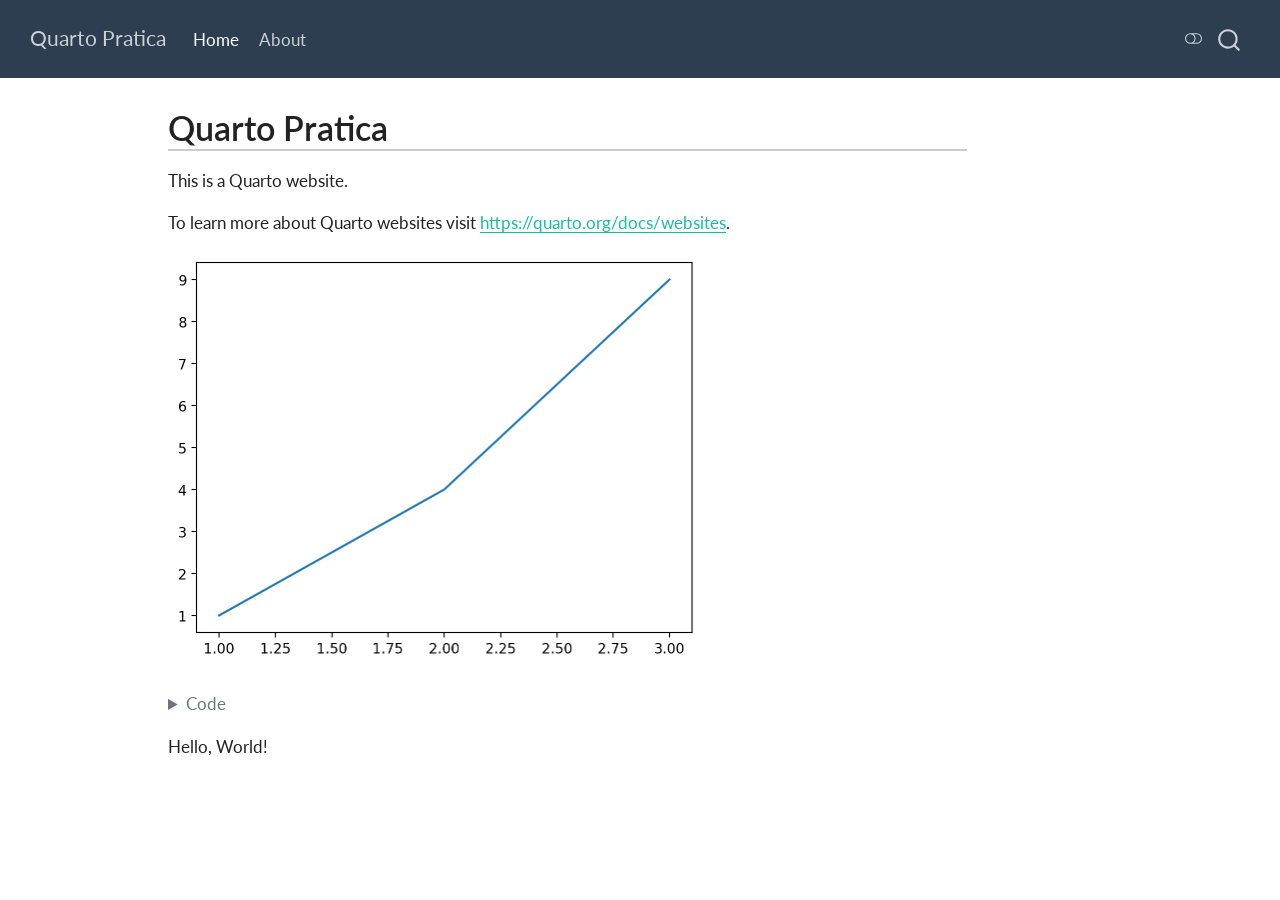
==== commit 3c969c83: "Built site for gh-pages" ====
--- a/index.html
+++ b/index.html
@@ -342,7 +342,7 @@
 <p>This is a Quarto website.</p>
 <p>To learn more about Quarto websites visit <a href="https://quarto.org/docs/websites" class="uri">https://quarto.org/docs/websites</a>.</p>
 <div class="light-plot">
-<div id="c2c00a1c" class="cell" data-execution_count="2">
+<div id="f166c890" class="cell" data-execution_count="2">
 <div class="cell-output cell-output-display">
 <div>
 <figure class="figure">
@@ -353,7 +353,7 @@
 </div>
 </div>
 <div class="dark-plot">
-<div id="444dd2dd" class="cell" data-execution_count="3">
+<div id="1fd1dc01" class="cell" data-execution_count="3">
 <div class="cell-output cell-output-display">
 <div>
 <figure class="figure">
@@ -363,8 +363,12 @@
 </div>
 </div>
 </div>
-<div id="6d555bed" class="cell" data-execution_count="4">
-<div class="code-copy-outer-scaffold"><div class="sourceCode cell-code" id="cb1"><pre class="sourceCode python code-with-copy"><code class="sourceCode python"><span id="cb1-1"><a href="#cb1-1" aria-hidden="true" tabindex="-1"></a><span class="bu">print</span>(<span class="st">"Hello, World!"</span>)</span></code></pre></div><button title="Copy to Clipboard" class="code-copy-button"><i class="bi"></i></button></div>
+<div id="da02bd17" class="cell" data-execution_count="4">
+<details class="code-fold">
+<summary>Code</summary>
+<div class="code-copy-outer-scaffold"><div class="sourceCode cell-code" id="cb1"><pre class="sourceCode numberSource python number-lines code-with-copy"><code class="sourceCode python"><span id="cb1-1"><a href="#cb1-1"></a><span class="bu">print</span>(<span class="st">"Hello, World!"</span>)</span>
+<span id="cb1-2"><a href="#cb1-2"></a><span class="bu">print</span> (<span class="st">"second line"</span>)</span></code></pre></div><button title="Copy to Clipboard" class="code-copy-button"><i class="bi"></i></button></div>
+</details>
 </div>
 <div class="cell-output">
 <p>Hello, World!</p>
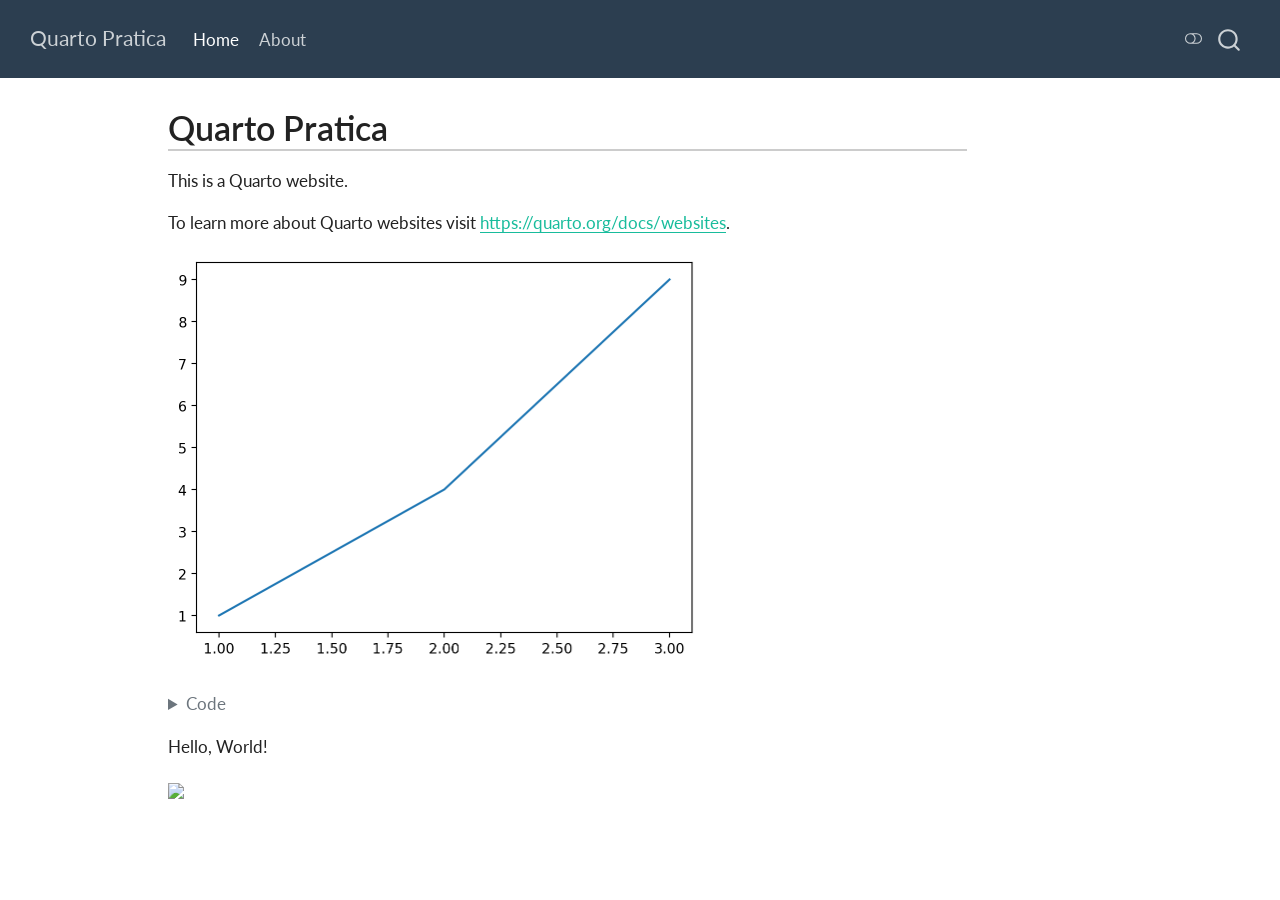
==== commit 5f71f03a: "Built site for gh-pages" ====
--- a/index.html
+++ b/index.html
@@ -342,7 +342,7 @@
 <p>This is a Quarto website.</p>
 <p>To learn more about Quarto websites visit <a href="https://quarto.org/docs/websites" class="uri">https://quarto.org/docs/websites</a>.</p>
 <div class="light-plot">
-<div id="f166c890" class="cell" data-execution_count="2">
+<div id="db5fa201" class="cell" data-execution_count="2">
 <div class="cell-output cell-output-display">
 <div>
 <figure class="figure">
@@ -353,7 +353,7 @@
 </div>
 </div>
 <div class="dark-plot">
-<div id="1fd1dc01" class="cell" data-execution_count="3">
+<div id="f0fc7aea" class="cell" data-execution_count="3">
 <div class="cell-output cell-output-display">
 <div>
 <figure class="figure">
@@ -363,7 +363,7 @@
 </div>
 </div>
 </div>
-<div id="da02bd17" class="cell" data-execution_count="4">
+<div id="0fefe721" class="cell" data-execution_count="4">
 <details class="code-fold">
 <summary>Code</summary>
 <div class="code-copy-outer-scaffold"><div class="sourceCode cell-code" id="cb1"><pre class="sourceCode numberSource python number-lines code-with-copy"><code class="sourceCode python"><span id="cb1-1"><a href="#cb1-1"></a><span class="bu">print</span>(<span class="st">"Hello, World!"</span>)</span>
@@ -372,6 +372,12 @@
 </div>
 <div class="cell-output">
 <p>Hello, World!</p>
+</div>
+<div class="light-plot">
+<p><img src="light-image.png" class="img-fluid"></p>
+</div>
+<div class="dark-plot">
+<p><img src="dark-image.png" class="img-fluid"></p>
 </div>
 
 
